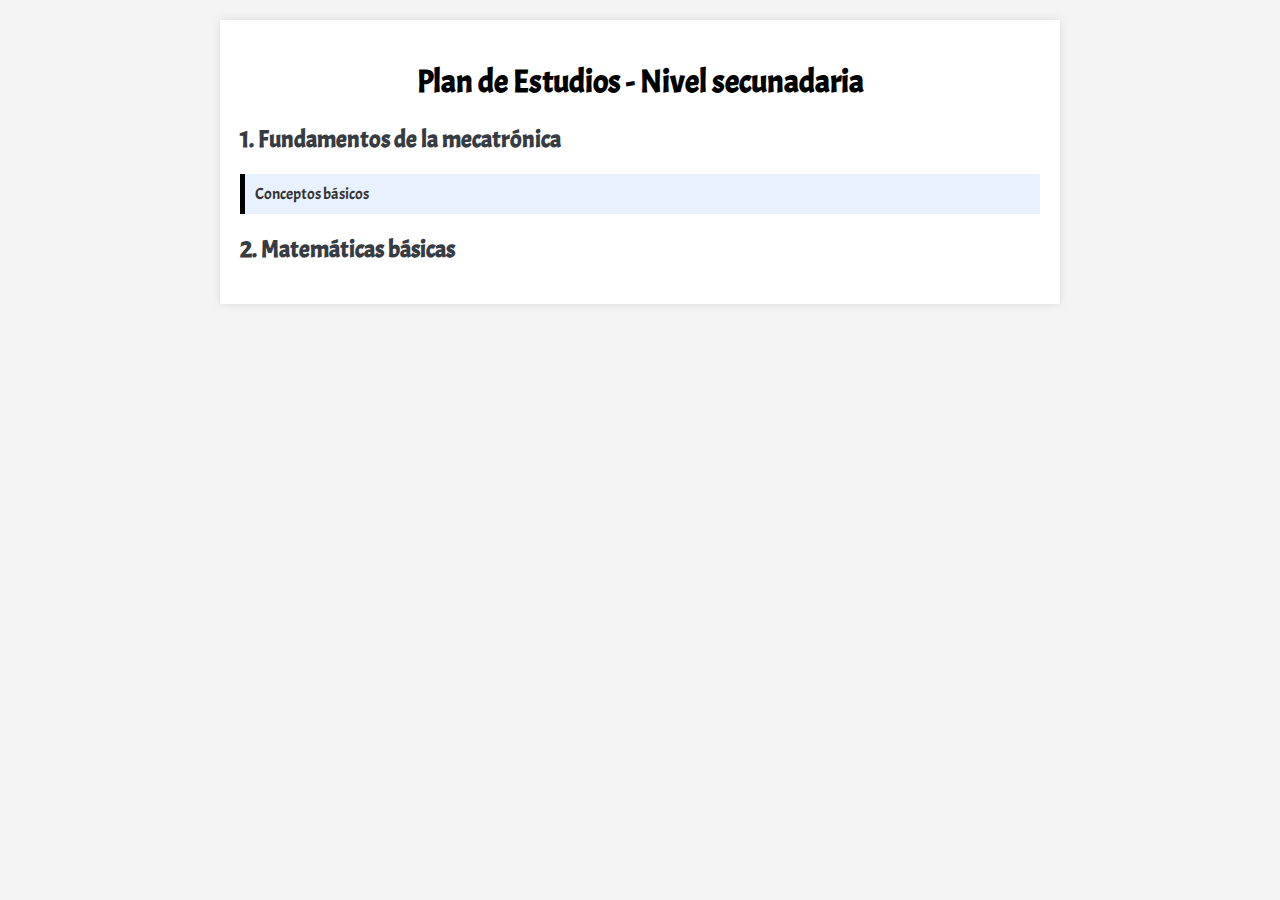
==== temario.html @ 03171aad "Add files via upload" ====
<!DOCTYPE html>
<html lang="es">
<head>
    <meta charset="UTF-8">
    <meta name="viewport" content="width=device-width, initial-scale=1.0">
    <title>Plan de Estudios</title>
    <style>
        @import url('https://fonts.googleapis.com/css2?family=Acme&display=swap');
        body {
            font-family: "ACME", sans-serif;
            background-color: #f4f4f4;
            color: #333;
            margin: 0;
            padding: 20px;
        }
        .container {
            max-width: 800px;
            margin: 0 auto;
            background-color: #fff;
            padding: 20px;
            box-shadow: 0 0 10px rgba(0, 0, 0, 0.1);
        }
        h1 {
            text-align: center;
            color: #000000;
        }
        h2 {
            color: #363c42;
        }
        ul {
            list-style-type: none;
            padding: 0;
        }
        ul li {
            background-color: #e7f1ff;
            margin: 10px 0;
            padding: 10px;
            border-left: 5px solid #000000;
        }
        footer {
            text-align: center;
            margin-top: 20px;
            font-size: 0.9em;
            color: #777;
        }
    </style>
</head>
<body>

<div class="container">
    <h1>Plan de Estudios - Nivel secunadaria</h1>
    
    <h2>1. Fundamentos de la mecatrónica</h2>
    <ul>
        <li>Conceptos básicos</li>

    </ul>
    
    <h2>2. Matemáticas básicas</h2>
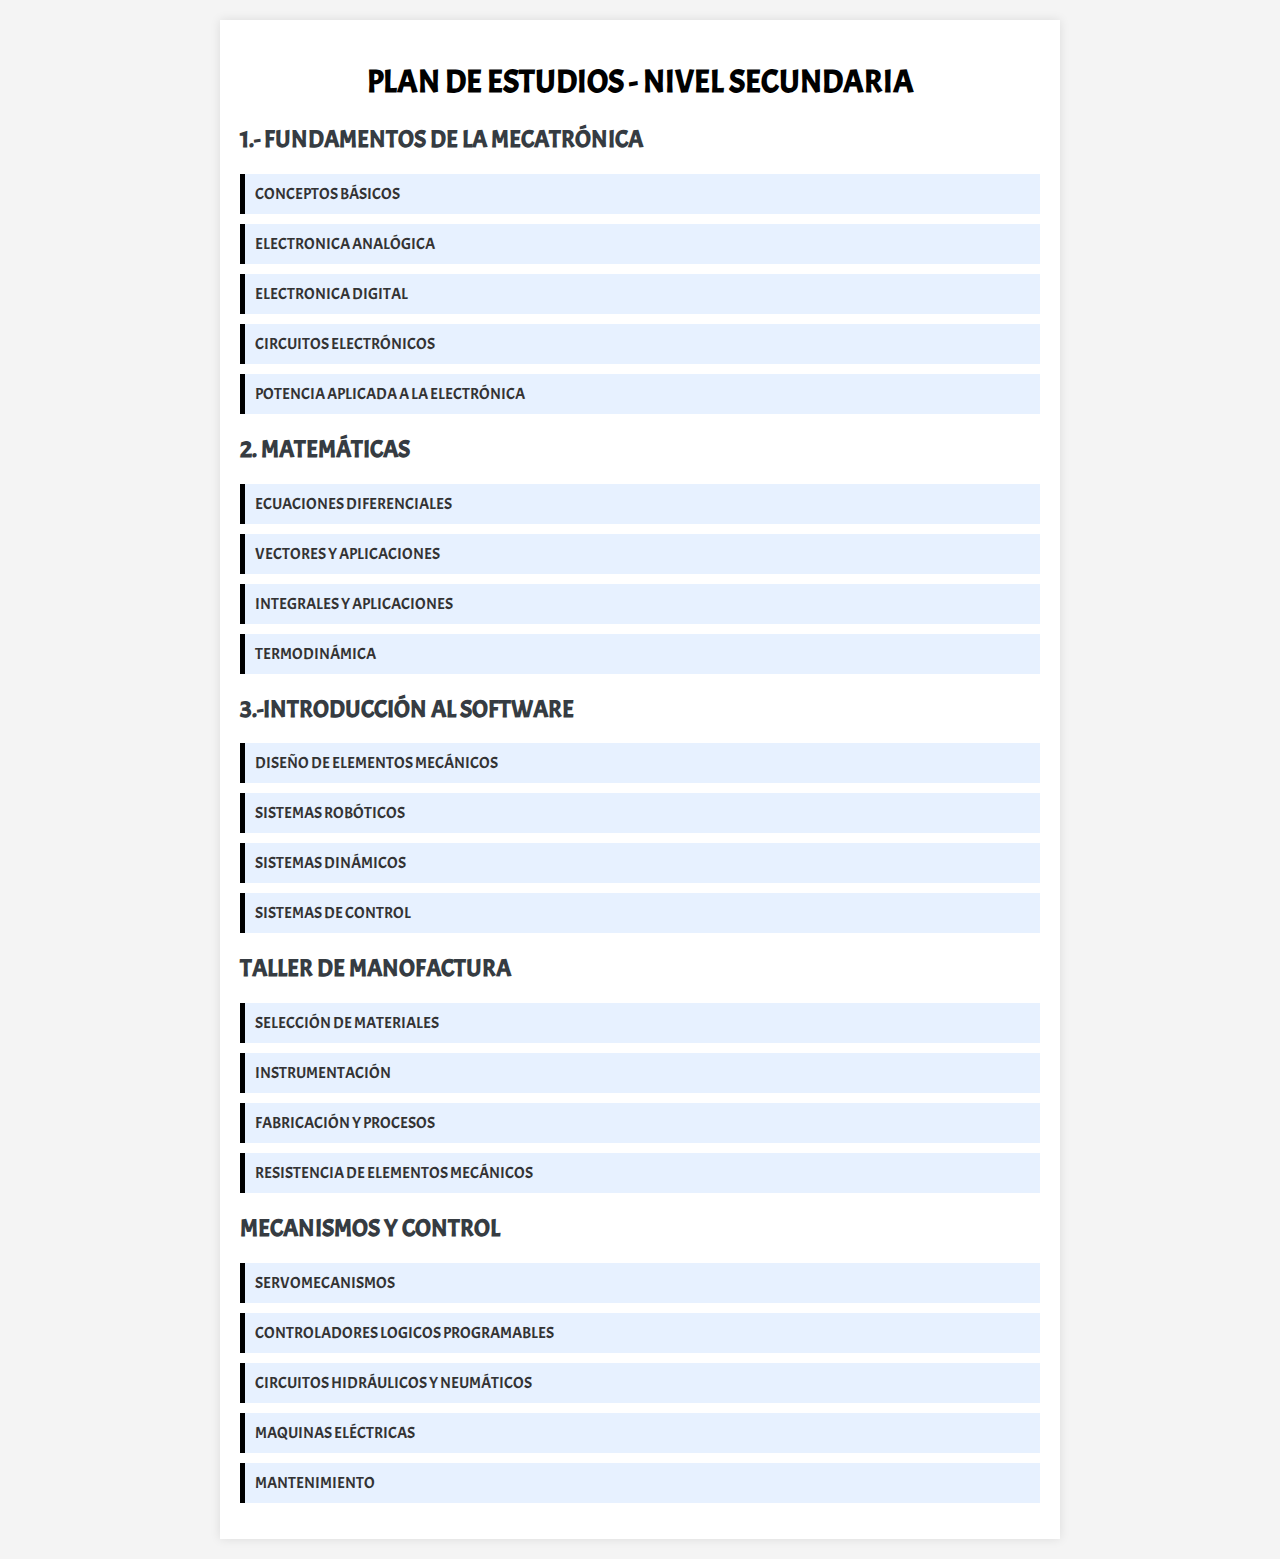
==== commit 6b2ed1b1: "Add files via upload" ====
--- a/temario.html
+++ b/temario.html
@@ -48,13 +48,44 @@
 <body>
 
 <div class="container">
-    <h1>Plan de Estudios - Nivel secunadaria</h1>
+    <h1>PLAN DE ESTUDIOS - NIVEL SECUNDARIA</h1>
     
-    <h2>1. Fundamentos de la mecatrónica</h2>
+    <h2>1.- FUNDAMENTOS DE LA MECATRÓNICA</h2>
     <ul>
-        <li>Conceptos básicos</li>
+        <li>CONCEPTOS BÁSICOS</li>
+        <li>ELECTRONICA ANALÓGICA</li>
+        <li>ELECTRONICA DIGITAL</li>
+        <li>CIRCUITOS ELECTRÓNICOS</li>
+        <li>POTENCIA APLICADA A LA ELECTRÓNICA</li>
+    </ul>
+    <h2>2. MATEMÁTICAS</h2>
+    <ul>
+        <li>ECUACIONES DIFERENCIALES</li>
+        <li>VECTORES Y APLICACIONES</li>
+        <li>INTEGRALES Y APLICACIONES</li>
+        <li>TERMODINÁMICA</li>
+    </ul>
+    <h2>3.-INTRODUCCIÓN AL SOFTWARE</h2>
+    <ul>
+        <li>DISEÑO DE ELEMENTOS MECÁNICOS</li>
+        <li>SISTEMAS ROBÓTICOS</li>
+        <li>SISTEMAS DINÁMICOS</li>
+        <li>SISTEMAS DE CONTROL</li>
+    </ul>
+    <h2>TALLER DE MANOFACTURA</h2>
+    <ul>
+        <li>SELECCIÓN DE MATERIALES</li>
+        <li>INSTRUMENTACIÓN</li>
+        <li>FABRICACIÓN Y PROCESOS</li>
+        <li>RESISTENCIA DE ELEMENTOS MECÁNICOS</li>
+    </ul>
+    <h2>MECANISMOS Y CONTROL</h2>
+    <ul>
+        <li>SERVOMECANISMOS</li>
+        <li>CONTROLADORES LOGICOS PROGRAMABLES</li>
+        <li>CIRCUITOS HIDRÁULICOS Y NEUMÁTICOS</li>
+        <li>MAQUINAS ELÉCTRICAS</li>
+        <li>MANTENIMIENTO</li>
+        
+    </ul>
 
-    </ul>
-    
-    <h2>2. Matemáticas básicas</h2>
- 